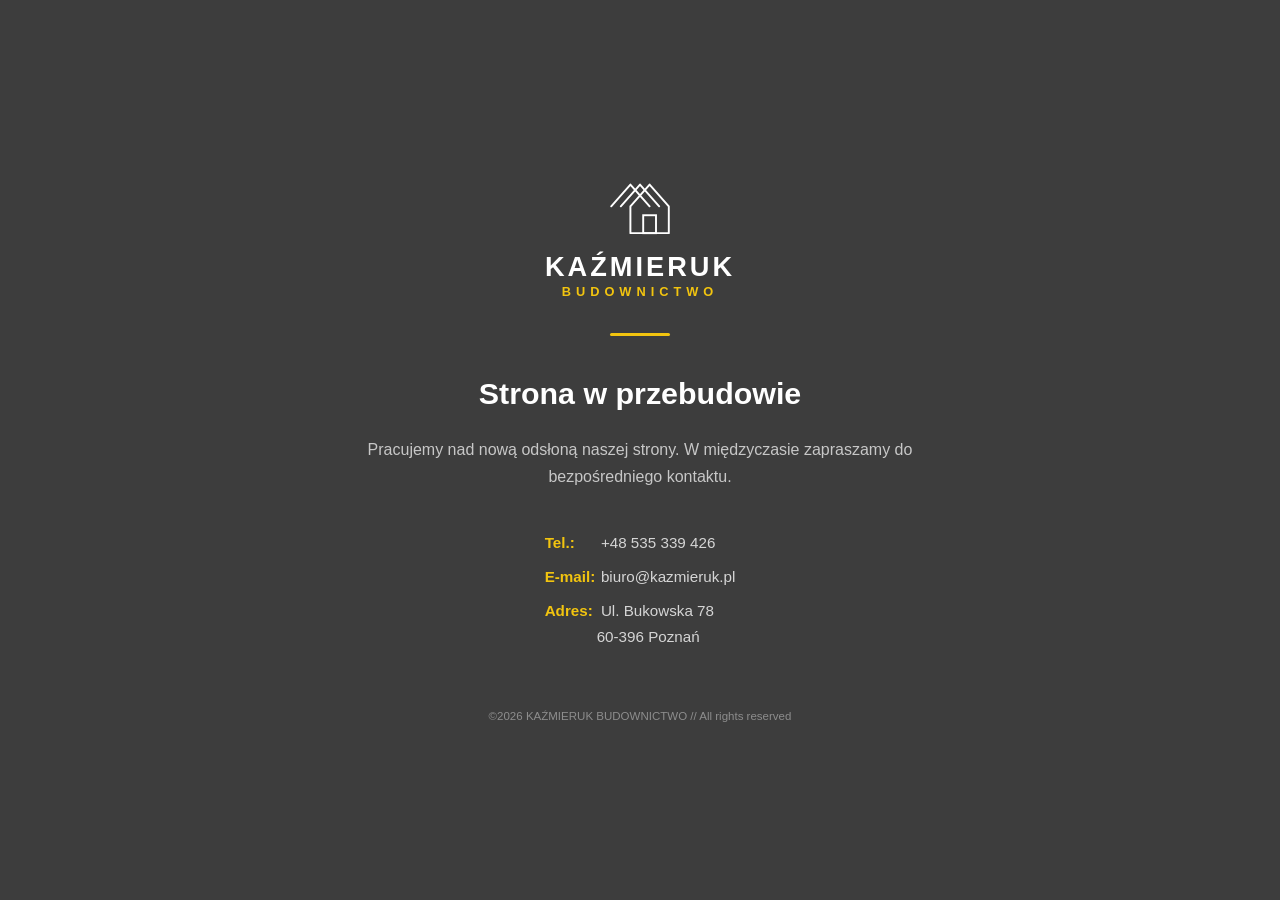
==== index.html @ af7c08ba "Replace full landing page with a simple maintenance page Show logo, a "site under construction" mess" ====
<!DOCTYPE html>
<html lang="pl">
<head>
<meta charset="UTF-8">
<meta name="viewport" content="width=device-width, initial-scale=1.0">
<title>Kaźmieruk Budownictwo — strona w przebudowie</title>
<meta name="description" content="Kaźmieruk Budownictwo — firma budowlana z Poznania. Strona w przebudowie, zapraszamy do kontaktu.">
<link rel="stylesheet" href="style.css">
</head>
<body>

<div class="maintenance">
  <div class="maintenance-inner">
    <div class="logo">
      <svg class="logo-icon" viewBox="0 0 100 100" width="64" height="64" fill="none" xmlns="http://www.w3.org/2000/svg">
        <path d="M5,52 L35,18 L65,52" stroke="#ffffff" stroke-width="3" stroke-linecap="round" stroke-linejoin="round"/>
        <path d="M20,52 L50,18 L80,52" stroke="#ffffff" stroke-width="3" stroke-linecap="round" stroke-linejoin="round"/>
        <path d="M35,52 L65,18 L95,52 V94 H35 V52" stroke="#ffffff" stroke-width="3" stroke-linecap="round" stroke-linejoin="round"/>
        <rect x="55" y="66" width="20" height="28" stroke="#ffffff" stroke-width="3"/>
      </svg>
      <div class="logo-text">
        <span class="logo-title">KAŹMIERUK</span>
        <span class="logo-sub">BUDOWNICTWO</span>
      </div>
    </div>

    <div class="divider"></div>

    <h1>Strona w przebudowie</h1>
    <p class="lead">Pracujemy nad nową odsłoną naszej strony. W międzyczasie zapraszamy do bezpośredniego kontaktu.</p>

    <div class="contact-info">
      <p><span>Tel.:</span> <a href="tel:+48535339426">+48 535 339 426</a></p>
      <p><span>E-mail:</span> <a href="mailto:biuro@kazmieruk.pl">biuro@kazmieruk.pl</a></p>
      <p><span>Adres:</span> Ul. Bukowska 78</p>
      <p class="indent">60-396 Poznań</p>
    </div>
  </div>

  <div class="copyright">
    <p>&copy;2026 KAŹMIERUK BUDOWNICTWO // All rights reserved</p>
  </div>
</div>

</body>
</html>
---- style.css ----
/* ---------- Reset & base ---------- */
* { box-sizing: border-box; margin: 0; padding: 0; }

html, body {
  height: 100%;
}

body {
  font-family: 'Segoe UI', Roboto, Helvetica, Arial, sans-serif;
  color: #444444;
  line-height: 1.7;
  background: #3d3d3d;
}

a { text-decoration: none; color: inherit; }

/* ---------- Maintenance page ---------- */
.maintenance {
  min-height: 100vh;
  display: flex;
  flex-direction: column;
  justify-content: center;
  align-items: center;
  padding: 40px 20px;
}

.maintenance-inner {
  max-width: 560px;
  width: 100%;
  text-align: center;
}

.logo {
  display: flex;
  flex-direction: column;
  align-items: center;
  gap: 12px;
  margin-bottom: 32px;
}

.logo-text {
  display: flex;
  flex-direction: column;
  align-items: center;
  line-height: 1.3;
}

.logo-title {
  color: #ffffff;
  font-weight: 700;
  font-size: 1.7rem;
  letter-spacing: 3px;
}

.logo-sub {
  color: #f2c40f;
  font-size: 0.8rem;
  font-weight: 600;
  letter-spacing: 5px;
}

.divider {
  width: 60px;
  height: 3px;
  background: #f2c40f;
  margin: 0 auto 32px;
  border-radius: 2px;
}

h1 {
  color: #ffffff;
  font-size: 1.9rem;
  font-weight: 700;
  margin-bottom: 16px;
}

.lead {
  color: #c7c7c7;
  font-size: 1rem;
  margin-bottom: 40px;
}

.contact-info {
  display: inline-block;
  text-align: left;
}

.contact-info p {
  color: #d5d5d5;
  font-size: 0.95rem;
  margin-bottom: 8px;
}

.contact-info p.indent {
  margin-left: 52px;
  margin-top: -8px;
}

.contact-info span {
  display: inline-block;
  width: 52px;
  color: #f2c40f;
  font-weight: 700;
}

.contact-info a:hover {
  text-decoration: underline;
}

.copyright {
  margin-top: 50px;
  text-align: center;
}

.copyright p {
  font-size: 0.72rem;
  color: #8d8d8d;
}

@media (max-width: 480px) {
  h1 {
    font-size: 1.5rem;
  }

  .contact-info {
    display: block;
  }
}
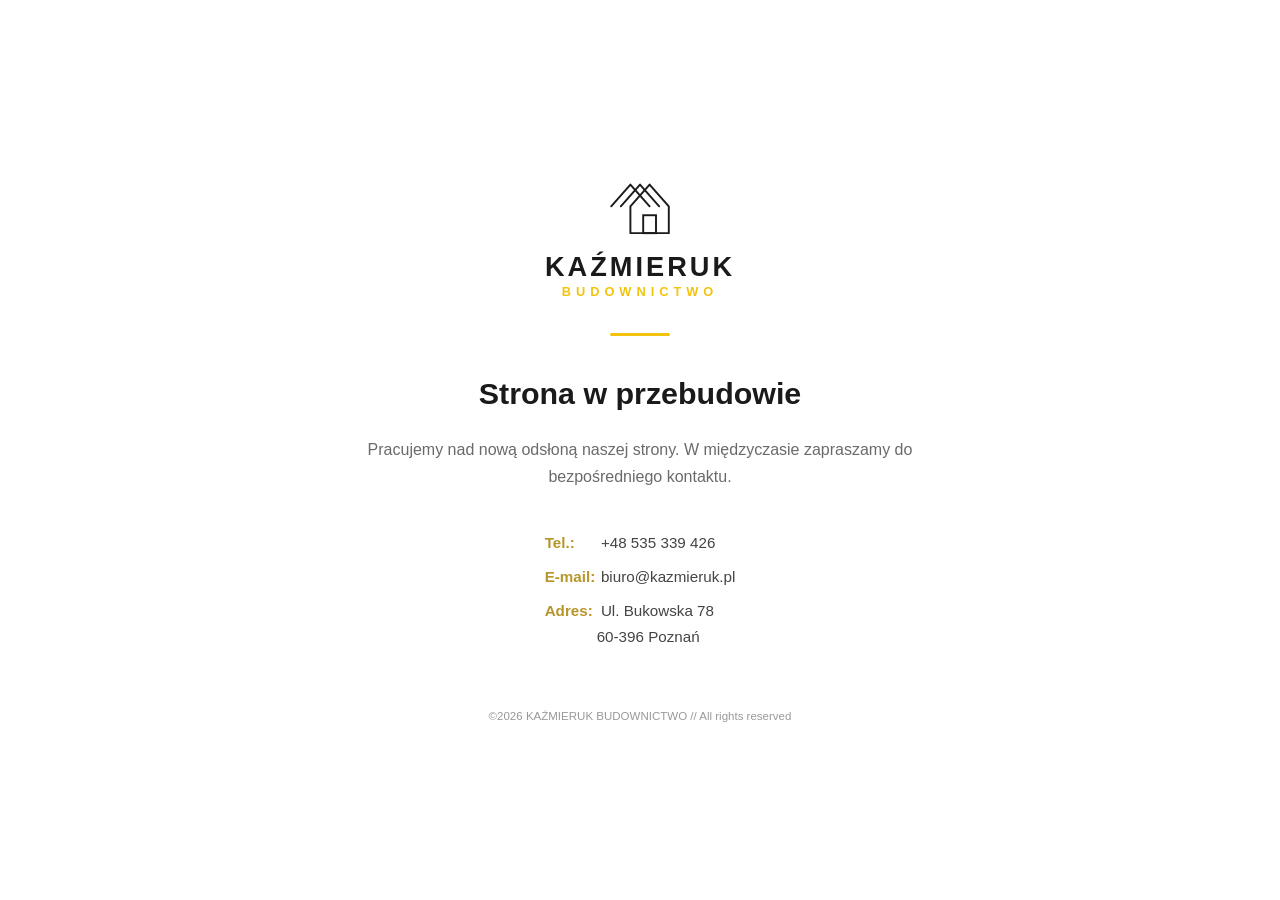
==== commit 7d59f536: "Switch maintenance page to white background matching the real logo Use the black icon/wordmark + gol" ====
--- a/index.html
+++ b/index.html
@@ -13,10 +13,10 @@
   <div class="maintenance-inner">
     <div class="logo">
       <svg class="logo-icon" viewBox="0 0 100 100" width="64" height="64" fill="none" xmlns="http://www.w3.org/2000/svg">
-        <path d="M5,52 L35,18 L65,52" stroke="#ffffff" stroke-width="3" stroke-linecap="round" stroke-linejoin="round"/>
-        <path d="M20,52 L50,18 L80,52" stroke="#ffffff" stroke-width="3" stroke-linecap="round" stroke-linejoin="round"/>
-        <path d="M35,52 L65,18 L95,52 V94 H35 V52" stroke="#ffffff" stroke-width="3" stroke-linecap="round" stroke-linejoin="round"/>
-        <rect x="55" y="66" width="20" height="28" stroke="#ffffff" stroke-width="3"/>
+        <path d="M5,52 L35,18 L65,52" stroke="#1a1a1a" stroke-width="3" stroke-linecap="round" stroke-linejoin="round"/>
+        <path d="M20,52 L50,18 L80,52" stroke="#1a1a1a" stroke-width="3" stroke-linecap="round" stroke-linejoin="round"/>
+        <path d="M35,52 L65,18 L95,52 V94 H35 V52" stroke="#1a1a1a" stroke-width="3" stroke-linecap="round" stroke-linejoin="round"/>
+        <rect x="55" y="66" width="20" height="28" stroke="#1a1a1a" stroke-width="3"/>
       </svg>
       <div class="logo-text">
         <span class="logo-title">KAŹMIERUK</span>
--- a/style.css
+++ b/style.css
@@ -9,7 +9,7 @@
   font-family: 'Segoe UI', Roboto, Helvetica, Arial, sans-serif;
   color: #444444;
   line-height: 1.7;
-  background: #3d3d3d;
+  background: #ffffff;
 }
 
 a { text-decoration: none; color: inherit; }
@@ -46,7 +46,7 @@
 }
 
 .logo-title {
-  color: #ffffff;
+  color: #1a1a1a;
   font-weight: 700;
   font-size: 1.7rem;
   letter-spacing: 3px;
@@ -68,14 +68,14 @@
 }
 
 h1 {
-  color: #ffffff;
+  color: #1a1a1a;
   font-size: 1.9rem;
   font-weight: 700;
   margin-bottom: 16px;
 }
 
 .lead {
-  color: #c7c7c7;
+  color: #6a6a6a;
   font-size: 1rem;
   margin-bottom: 40px;
 }
@@ -86,7 +86,7 @@
 }
 
 .contact-info p {
-  color: #d5d5d5;
+  color: #444444;
   font-size: 0.95rem;
   margin-bottom: 8px;
 }
@@ -99,7 +99,7 @@
 .contact-info span {
   display: inline-block;
   width: 52px;
-  color: #f2c40f;
+  color: #b8952b;
   font-weight: 700;
 }
 
@@ -114,7 +114,7 @@
 
 .copyright p {
   font-size: 0.72rem;
-  color: #8d8d8d;
+  color: #999999;
 }
 
 @media (max-width: 480px) {
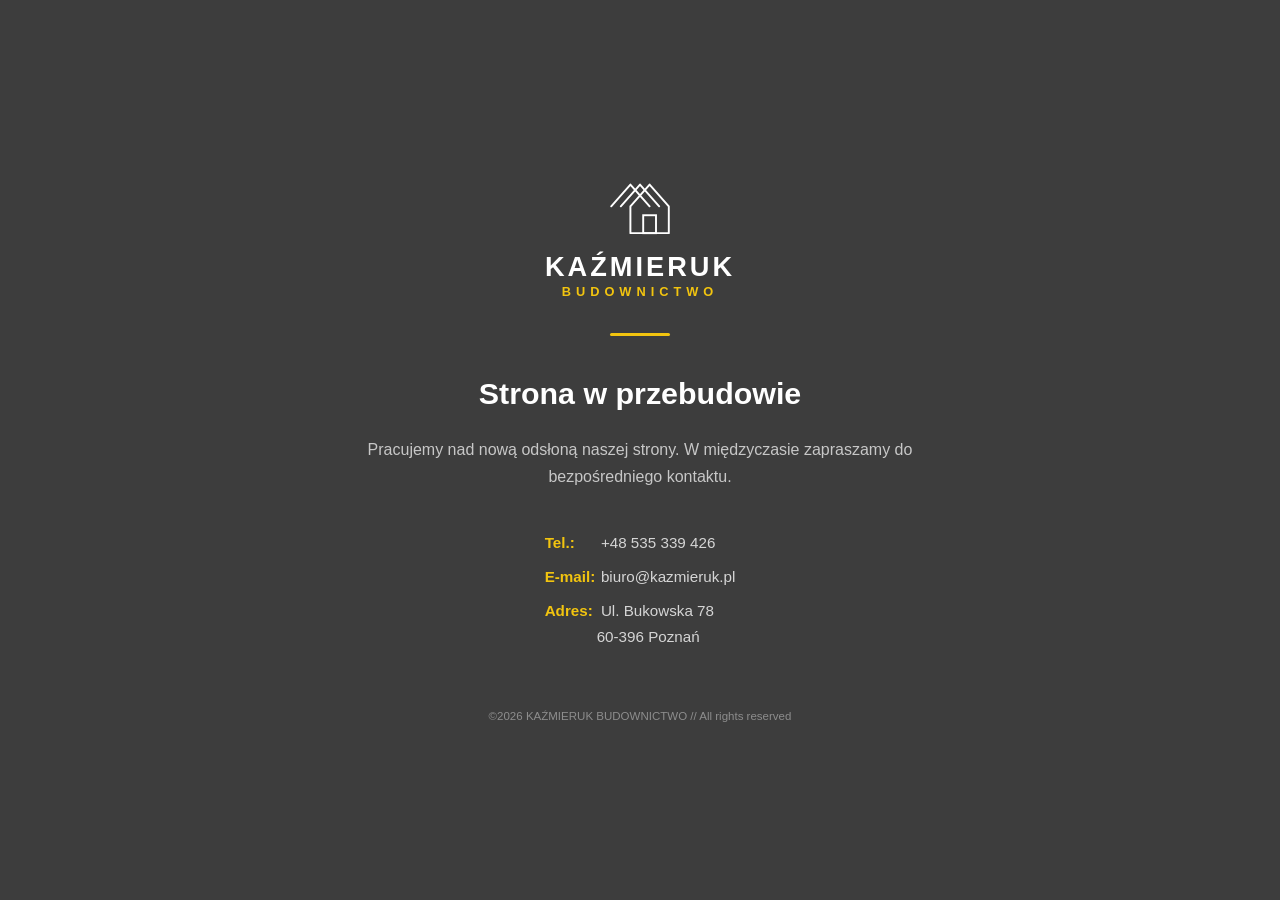
==== commit bfe5eba1: "Revert maintenance page to dark background Roll back the white-background/logo-color change per feed" ====
--- a/index.html
+++ b/index.html
@@ -13,10 +13,10 @@
   <div class="maintenance-inner">
     <div class="logo">
       <svg class="logo-icon" viewBox="0 0 100 100" width="64" height="64" fill="none" xmlns="http://www.w3.org/2000/svg">
-        <path d="M5,52 L35,18 L65,52" stroke="#1a1a1a" stroke-width="3" stroke-linecap="round" stroke-linejoin="round"/>
-        <path d="M20,52 L50,18 L80,52" stroke="#1a1a1a" stroke-width="3" stroke-linecap="round" stroke-linejoin="round"/>
-        <path d="M35,52 L65,18 L95,52 V94 H35 V52" stroke="#1a1a1a" stroke-width="3" stroke-linecap="round" stroke-linejoin="round"/>
-        <rect x="55" y="66" width="20" height="28" stroke="#1a1a1a" stroke-width="3"/>
+        <path d="M5,52 L35,18 L65,52" stroke="#ffffff" stroke-width="3" stroke-linecap="round" stroke-linejoin="round"/>
+        <path d="M20,52 L50,18 L80,52" stroke="#ffffff" stroke-width="3" stroke-linecap="round" stroke-linejoin="round"/>
+        <path d="M35,52 L65,18 L95,52 V94 H35 V52" stroke="#ffffff" stroke-width="3" stroke-linecap="round" stroke-linejoin="round"/>
+        <rect x="55" y="66" width="20" height="28" stroke="#ffffff" stroke-width="3"/>
       </svg>
       <div class="logo-text">
         <span class="logo-title">KAŹMIERUK</span>
--- a/style.css
+++ b/style.css
@@ -9,7 +9,7 @@
   font-family: 'Segoe UI', Roboto, Helvetica, Arial, sans-serif;
   color: #444444;
   line-height: 1.7;
-  background: #ffffff;
+  background: #3d3d3d;
 }
 
 a { text-decoration: none; color: inherit; }
@@ -46,7 +46,7 @@
 }
 
 .logo-title {
-  color: #1a1a1a;
+  color: #ffffff;
   font-weight: 700;
   font-size: 1.7rem;
   letter-spacing: 3px;
@@ -68,14 +68,14 @@
 }
 
 h1 {
-  color: #1a1a1a;
+  color: #ffffff;
   font-size: 1.9rem;
   font-weight: 700;
   margin-bottom: 16px;
 }
 
 .lead {
-  color: #6a6a6a;
+  color: #c7c7c7;
   font-size: 1rem;
   margin-bottom: 40px;
 }
@@ -86,7 +86,7 @@
 }
 
 .contact-info p {
-  color: #444444;
+  color: #d5d5d5;
   font-size: 0.95rem;
   margin-bottom: 8px;
 }
@@ -99,7 +99,7 @@
 .contact-info span {
   display: inline-block;
   width: 52px;
-  color: #b8952b;
+  color: #f2c40f;
   font-weight: 700;
 }
 
@@ -114,7 +114,7 @@
 
 .copyright p {
   font-size: 0.72rem;
-  color: #999999;
+  color: #8d8d8d;
 }
 
 @media (max-width: 480px) {
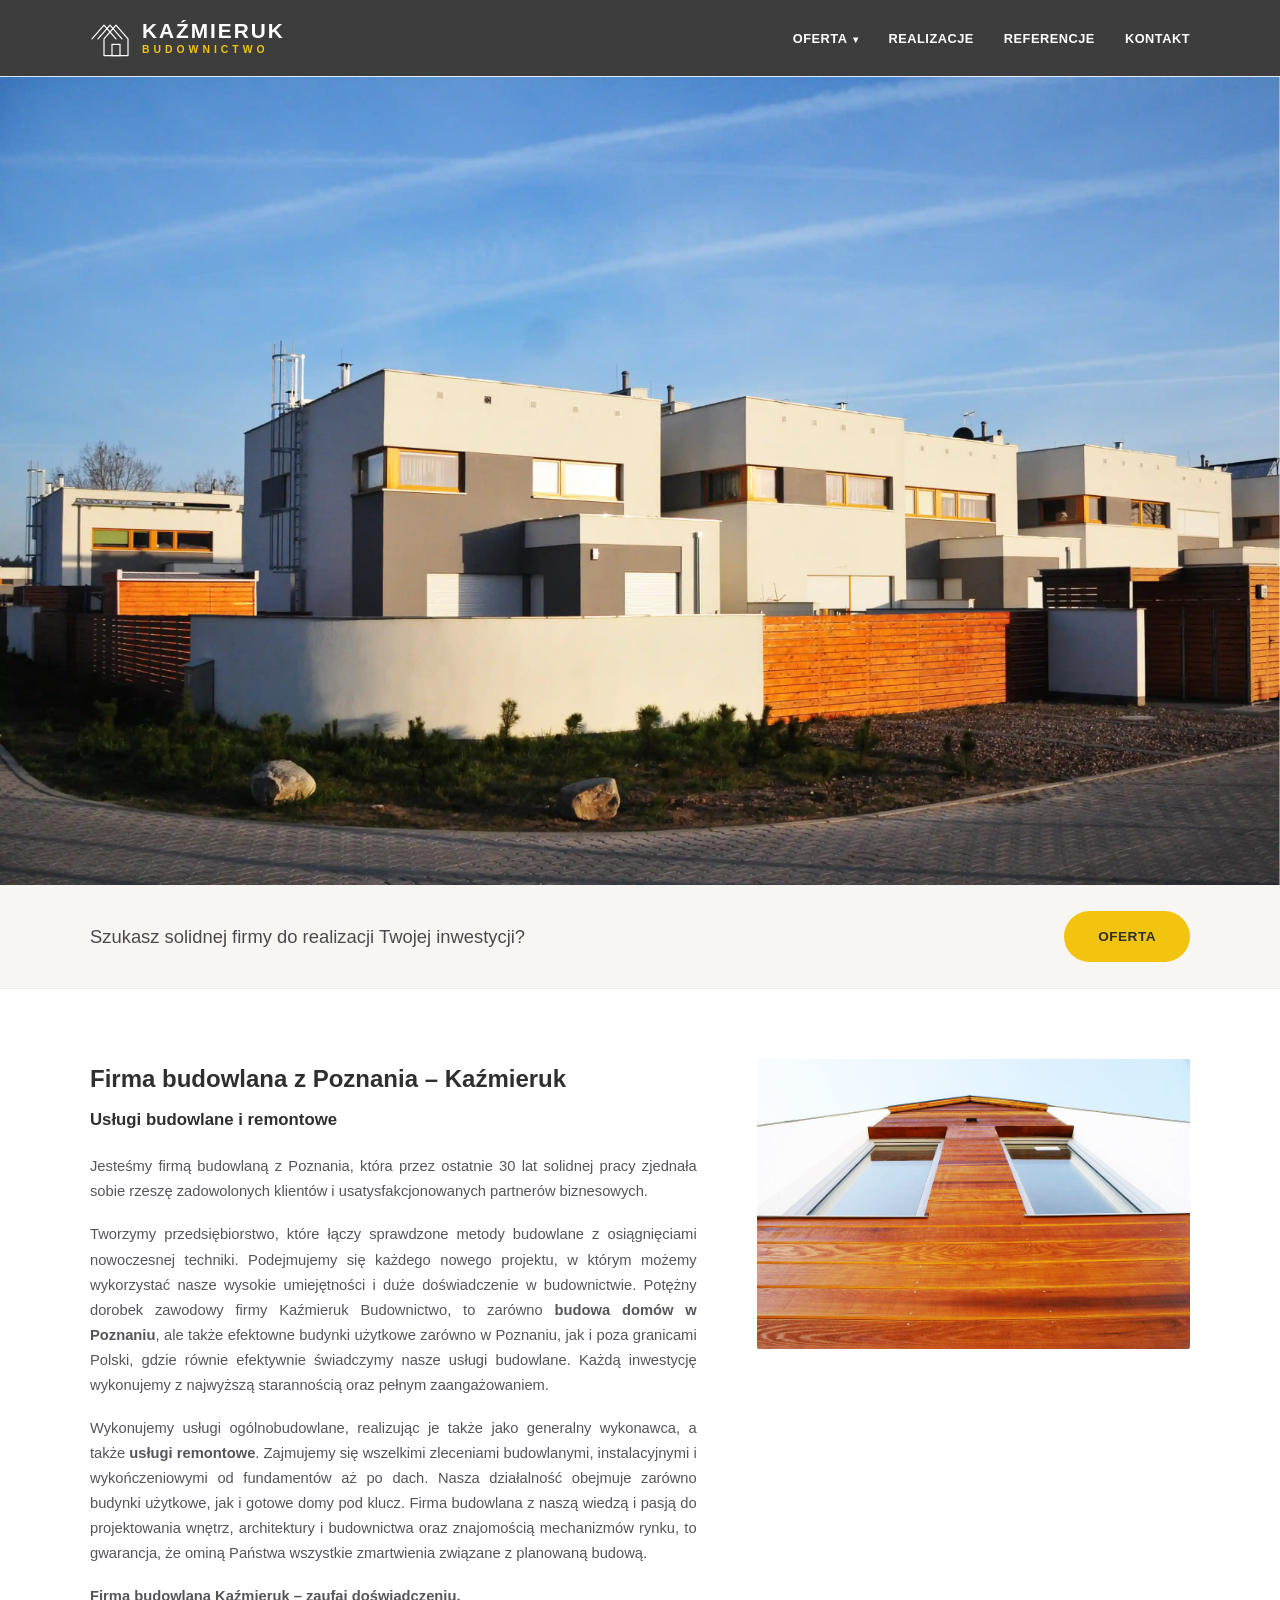
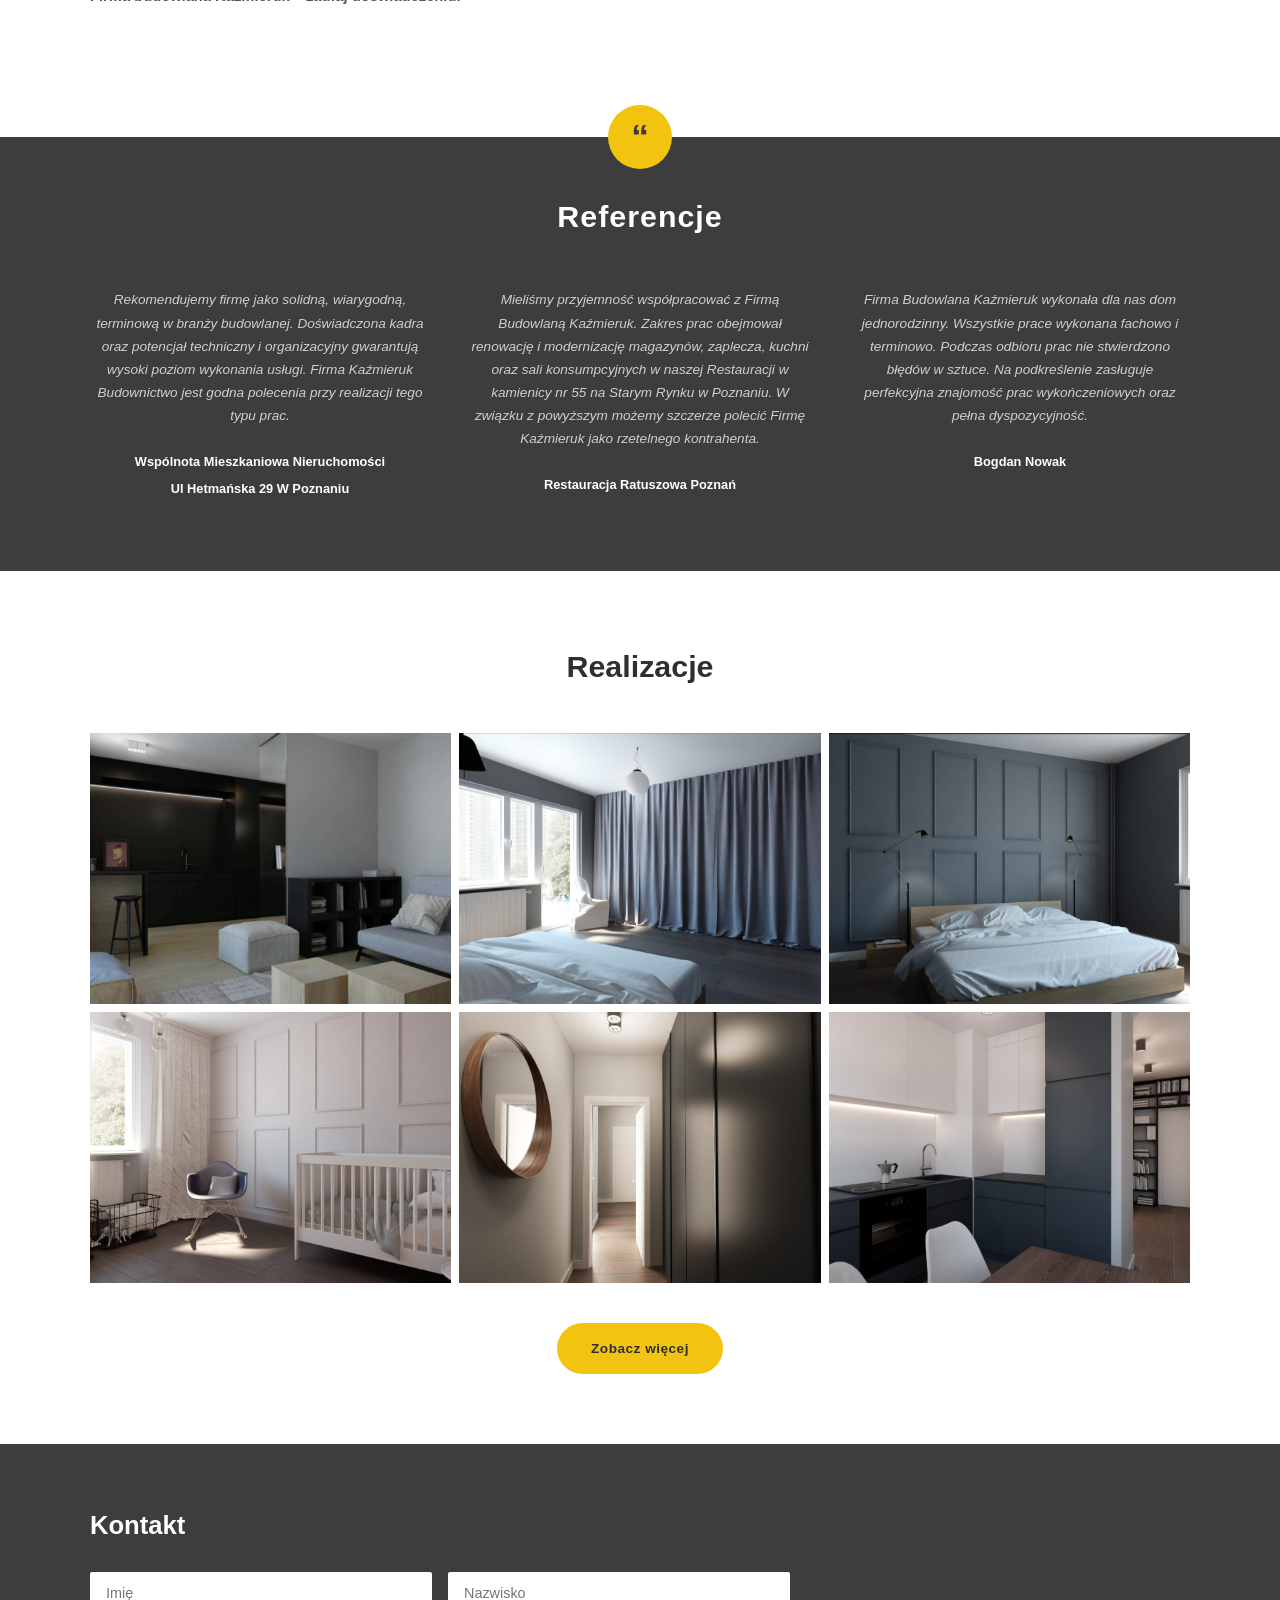
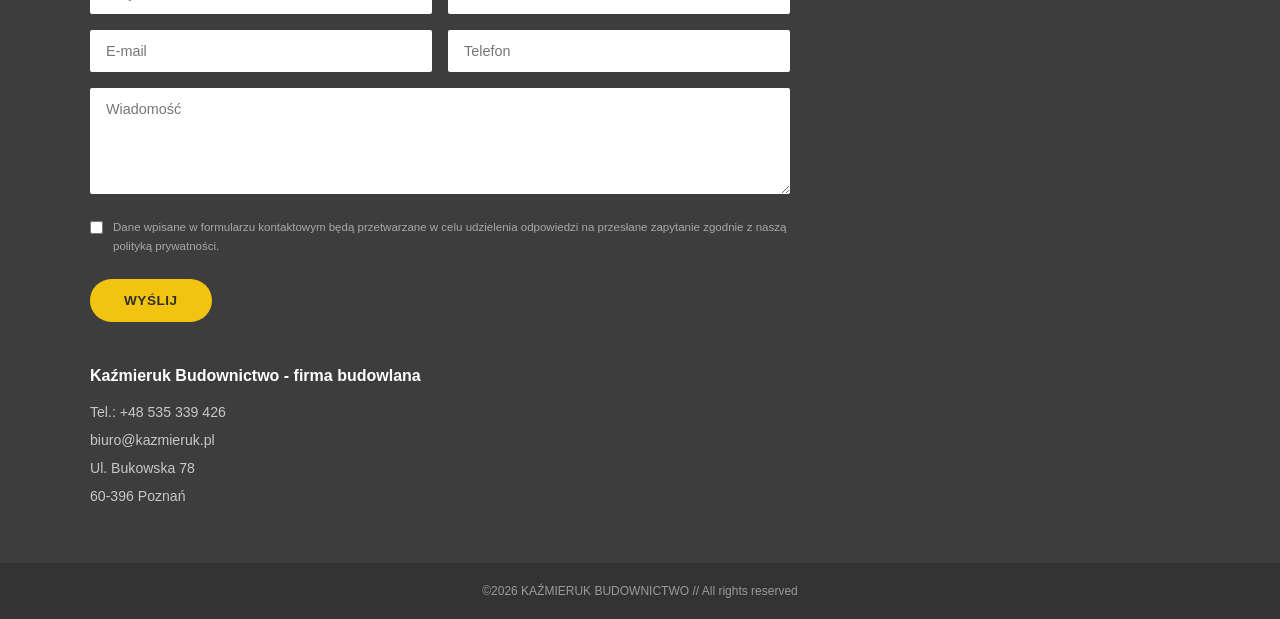
==== commit e0cee44f: "Build full homepage with real photos, logo, and site navigation Replace SVG placeholders with the cl" ====
--- a/index.html
+++ b/index.html
@@ -3,16 +3,16 @@
 <head>
 <meta charset="UTF-8">
 <meta name="viewport" content="width=device-width, initial-scale=1.0">
-<title>Kaźmieruk Budownictwo — strona w przebudowie</title>
-<meta name="description" content="Kaźmieruk Budownictwo — firma budowlana z Poznania. Strona w przebudowie, zapraszamy do kontaktu.">
+<title>Kaźmieruk Budownictwo — Firma budowlana z Poznania</title>
+<meta name="description" content="Firma budowlana Kaźmieruk z Poznania – nadzór budowlany, budowa domów pod klucz, prace wykończeniowe, architektura, dekoracja wnętrz, domy na sprzedaż.">
 <link rel="stylesheet" href="style.css">
 </head>
 <body>
 
-<div class="maintenance">
-  <div class="maintenance-inner">
+<header class="site-header">
+  <div class="container header-inner">
     <div class="logo">
-      <svg class="logo-icon" viewBox="0 0 100 100" width="64" height="64" fill="none" xmlns="http://www.w3.org/2000/svg">
+      <svg class="logo-icon" viewBox="0 0 100 100" width="40" height="40" fill="none" xmlns="http://www.w3.org/2000/svg">
         <path d="M5,52 L35,18 L65,52" stroke="#ffffff" stroke-width="3" stroke-linecap="round" stroke-linejoin="round"/>
         <path d="M20,52 L50,18 L80,52" stroke="#ffffff" stroke-width="3" stroke-linecap="round" stroke-linejoin="round"/>
         <path d="M35,52 L65,18 L95,52 V94 H35 V52" stroke="#ffffff" stroke-width="3" stroke-linecap="round" stroke-linejoin="round"/>
@@ -24,23 +24,144 @@
       </div>
     </div>
 
-    <div class="divider"></div>
+    <button class="nav-toggle" id="navToggle" aria-label="Otwórz menu" aria-expanded="false">
+      <span></span><span></span><span></span>
+    </button>
 
-    <h1>Strona w przebudowie</h1>
-    <p class="lead">Pracujemy nad nową odsłoną naszej strony. W międzyczasie zapraszamy do bezpośredniego kontaktu.</p>
+    <nav class="main-nav" id="mainNav">
+      <ul>
+        <li class="has-submenu">
+          <a href="#oferta">Oferta <span class="caret">&#9662;</span></a>
+          <ul class="submenu">
+            <li><a href="#oferta">Nadzór budowlany</a></li>
+            <li><a href="#oferta">Budowa domów pod klucz</a></li>
+            <li><a href="#oferta">Prace wykończeniowe</a></li>
+            <li><a href="#oferta">Architektura</a></li>
+            <li><a href="#oferta">Dekoracja wnętrz</a></li>
+            <li><a href="#oferta">Domy na sprzedaż</a></li>
+          </ul>
+        </li>
+        <li><a href="#realizacje">Realizacje</a></li>
+        <li><a href="#referencje">Referencje</a></li>
+        <li><a href="#kontakt">Kontakt</a></li>
+      </ul>
+    </nav>
+  </div>
+</header>
+
+<section class="hero">
+  <img src="images/hero.webp" alt="Realizacja budowlana firmy Kaźmieruk — nowoczesny dom jednorodzinny">
+</section>
+
+<div class="cta-bar">
+  <div class="container cta-inner">
+    <p>Szukasz solidnej firmy do realizacji Twojej inwestycji?</p>
+    <a href="#kontakt" class="btn btn-yellow">OFERTA</a>
+  </div>
+</div>
+
+<section class="about container" id="oferta">
+  <div class="about-text">
+    <h1>Firma budowlana z Poznania &ndash; Kaźmieruk</h1>
+    <h2>Usługi budowlane i remontowe</h2>
+    <p>Jesteśmy firmą budowlaną z Poznania, która przez ostatnie 30 lat solidnej pracy zjednała sobie rzeszę zadowolonych klientów i usatysfakcjonowanych partnerów biznesowych.</p>
+    <p>Tworzymy przedsiębiorstwo, które łączy sprawdzone metody budowlane z osiągnięciami nowoczesnej techniki. Podejmujemy się każdego nowego projektu, w którym możemy wykorzystać nasze wysokie umiejętności i duże doświadczenie w budownictwie. Potężny dorobek zawodowy firmy Kaźmieruk Budownictwo, to zarówno <strong>budowa domów w Poznaniu</strong>, ale także efektowne budynki użytkowe zarówno w Poznaniu, jak i poza granicami Polski, gdzie równie efektywnie świadczymy nasze usługi budowlane. Każdą inwestycję wykonujemy z najwyższą starannością oraz pełnym zaangażowaniem.</p>
+    <p>Wykonujemy usługi ogólnobudowlane, realizując je także jako generalny wykonawca, a także <strong>usługi remontowe</strong>. Zajmujemy się wszelkimi zleceniami budowlanymi, instalacyjnymi i wykończeniowymi od fundamentów aż po dach. Nasza działalność obejmuje zarówno budynki użytkowe, jak i gotowe domy pod klucz. Firma budowlana z naszą wiedzą i pasją do projektowania wnętrz, architektury i budownictwa oraz znajomością mechanizmów rynku, to gwarancja, że ominą Państwa wszystkie zmartwienia związane z planowaną budową.</p>
+    <p class="bold">Firma budowlana Kaźmieruk &ndash; zaufaj doświadczeniu.</p>
+  </div>
+  <div class="about-image">
+    <img src="images/about.jpg" alt="Wykończenie dachu drewnem — realizacja Kaźmieruk">
+  </div>
+</section>
+
+<section class="testimonials" id="referencje">
+  <div class="quote-icon">&ldquo;</div>
+  <h2>Referencje</h2>
+  <div class="testimonial-grid container">
+    <div class="testimonial">
+      <p>Rekomendujemy firmę jako solidną, wiarygodną, terminową w branży budowlanej. Doświadczona kadra oraz potencjał techniczny i organizacyjny gwarantują wysoki poziom wykonania usługi. Firma Kaźmieruk Budownictwo jest godna polecenia przy realizacji tego typu prac.</p>
+      <span>Wspólnota Mieszkaniowa Nieruchomości<br>Ul Hetmańska 29 W Poznaniu</span>
+    </div>
+    <div class="testimonial">
+      <p>Mieliśmy przyjemność współpracować z Firmą Budowlaną Kaźmieruk. Zakres prac obejmował renowację i modernizację magazynów, zaplecza, kuchni oraz sali konsumpcyjnych w naszej Restauracji w kamienicy nr 55 na Starym Rynku w Poznaniu. W związku z powyższym możemy szczerze polecić Firmę Kaźmieruk jako rzetelnego kontrahenta.</p>
+      <span>Restauracja Ratuszowa Poznań</span>
+    </div>
+    <div class="testimonial">
+      <p>Firma Budowlana Kaźmieruk wykonała dla nas dom jednorodzinny. Wszystkie prace wykonana fachowo i terminowo. Podczas odbioru prac nie stwierdzono błędów w sztuce. Na podkreślenie zasługuje perfekcyjna znajomość prac wykończeniowych oraz pełna dyspozycyjność.</p>
+      <span>Bogdan Nowak</span>
+    </div>
+  </div>
+</section>
+
+<section class="gallery container" id="realizacje">
+  <h2>Realizacje</h2>
+  <div class="gallery-grid">
+    <div class="gallery-item"><img src="images/realizacja-1.jpg" alt="Realizacja Kaźmieruk — salon z kuchnią"></div>
+    <div class="gallery-item"><img src="images/realizacja-2.jpg" alt="Realizacja Kaźmieruk — sypialnia z zasłonami"></div>
+    <div class="gallery-item"><img src="images/realizacja-3.jpg" alt="Realizacja Kaźmieruk — sypialnia z boazerią"></div>
+    <div class="gallery-item"><img src="images/realizacja-4.jpg" alt="Realizacja Kaźmieruk — pokój dziecięcy"></div>
+    <div class="gallery-item"><img src="images/realizacja-5.jpg" alt="Realizacja Kaźmieruk — korytarz z lustrem"></div>
+    <div class="gallery-item"><img src="images/realizacja-6.jpg" alt="Realizacja Kaźmieruk — kuchnia"></div>
+  </div>
+  <div class="gallery-more">
+    <a href="#realizacje" class="btn btn-yellow">Zobacz więcej</a>
+  </div>
+</section>
+
+<footer class="site-footer" id="kontakt">
+  <div class="container footer-inner">
+    <div class="contact-form-wrap">
+      <h2>Kontakt</h2>
+      <form action="#" method="post">
+        <div class="form-row">
+          <input type="text" name="imie" placeholder="Imię">
+          <input type="text" name="nazwisko" placeholder="Nazwisko">
+        </div>
+        <div class="form-row">
+          <input type="email" name="email" placeholder="E-mail">
+          <input type="tel" name="telefon" placeholder="Telefon">
+        </div>
+        <textarea name="wiadomosc" placeholder="Wiadomość" rows="5"></textarea>
+        <label class="consent">
+          <input type="checkbox" name="zgoda">
+          <span>Dane wpisane w formularzu kontaktowym będą przetwarzane w celu udzielenia odpowiedzi na przesłane zapytanie zgodnie z naszą polityką prywatności.</span>
+        </label>
+        <button type="submit" class="btn btn-yellow">WYŚLIJ</button>
+      </form>
+    </div>
 
     <div class="contact-info">
-      <p><span>Tel.:</span> <a href="tel:+48535339426">+48 535 339 426</a></p>
-      <p><span>E-mail:</span> <a href="mailto:biuro@kazmieruk.pl">biuro@kazmieruk.pl</a></p>
-      <p><span>Adres:</span> Ul. Bukowska 78</p>
-      <p class="indent">60-396 Poznań</p>
+      <h3>Kaźmieruk Budownictwo - firma budowlana</h3>
+      <p>Tel.: +48 535 339 426</p>
+      <p>biuro@kazmieruk.pl</p>
+      <p>Ul. Bukowska 78</p>
+      <p>60-396 Poznań</p>
     </div>
   </div>
 
   <div class="copyright">
     <p>&copy;2026 KAŹMIERUK BUDOWNICTWO // All rights reserved</p>
   </div>
-</div>
+</footer>
+
+<script>
+  const navToggle = document.getElementById('navToggle');
+  const mainNav = document.getElementById('mainNav');
+
+  navToggle.addEventListener('click', () => {
+    const isOpen = mainNav.classList.toggle('open');
+    navToggle.setAttribute('aria-expanded', isOpen);
+  });
+
+  document.querySelectorAll('.has-submenu > a').forEach(link => {
+    link.addEventListener('click', (e) => {
+      if (window.innerWidth <= 900) {
+        e.preventDefault();
+        link.parentElement.classList.toggle('submenu-open');
+      }
+    });
+  });
+</script>
 
 </body>
 </html>
--- a/style.css
+++ b/style.css
@@ -1,128 +1,490 @@
 /* ---------- Reset & base ---------- */
 * { box-sizing: border-box; margin: 0; padding: 0; }
 
-html, body {
-  height: 100%;
-}
+html { scroll-behavior: smooth; }
 
 body {
   font-family: 'Segoe UI', Roboto, Helvetica, Arial, sans-serif;
   color: #444444;
   line-height: 1.7;
+  background: #ffffff;
+}
+
+img { max-width: 100%; display: block; }
+
+h1, h2, h3 { color: #2f2f2f; }
+
+a { text-decoration: none; }
+
+.container {
+  max-width: 1140px;
+  margin: 0 auto;
+  padding: 0 20px;
+}
+
+.bold { font-weight: 700; color: #2f2f2f; }
+
+/* ---------- Buttons ---------- */
+.btn {
+  display: inline-block;
+  background: #f2c40f;
+  color: #2f2f2f;
+  font-weight: 700;
+  font-size: 0.85rem;
+  letter-spacing: 0.5px;
+  padding: 14px 34px;
+  border: none;
+  border-radius: 30px;
+  cursor: pointer;
+  transition: background 0.2s ease, transform 0.2s ease;
+}
+
+.btn:hover {
+  background: #e0b40b;
+  transform: translateY(-1px);
+}
+
+/* ---------- Header ---------- */
+.site-header {
   background: #3d3d3d;
-}
-
-a { text-decoration: none; color: inherit; }
-
-/* ---------- Maintenance page ---------- */
-.maintenance {
-  min-height: 100vh;
-  display: flex;
+  padding: 18px 0;
+  position: relative;
+  z-index: 100;
+}
+
+.header-inner {
+  display: flex;
+  align-items: center;
+  justify-content: space-between;
+}
+
+.logo {
+  display: flex;
+  align-items: center;
+  gap: 12px;
+}
+
+.logo-text {
+  display: flex;
+  flex-direction: column;
+  line-height: 1.2;
+}
+
+.logo-title {
+  color: #ffffff;
+  font-weight: 700;
+  font-size: 1.3rem;
+  letter-spacing: 2px;
+}
+
+.logo-sub {
+  color: #f2c40f;
+  font-size: 0.65rem;
+  font-weight: 600;
+  letter-spacing: 4px;
+}
+
+/* ---------- Nav ---------- */
+.main-nav ul {
+  display: flex;
+  align-items: center;
+  gap: 30px;
+  list-style: none;
+}
+
+.main-nav > ul > li > a {
+  color: #ffffff;
+  font-size: 0.8rem;
+  font-weight: 600;
+  letter-spacing: 0.5px;
+  text-transform: uppercase;
+  padding: 8px 0;
+  transition: color 0.2s ease;
+}
+
+.main-nav > ul > li > a:hover {
+  color: #f2c40f;
+}
+
+.caret {
+  font-size: 0.6rem;
+  margin-left: 2px;
+}
+
+.has-submenu {
+  position: relative;
+}
+
+.main-nav .submenu {
+  position: absolute;
+  top: 100%;
+  left: 0;
+  min-width: 220px;
+  background: #2f2f2f;
+  flex-direction: column;
+  gap: 0;
+  padding: 8px 0;
+  box-shadow: 0 12px 24px rgba(0, 0, 0, 0.35);
+  display: none;
+}
+
+.has-submenu:hover .submenu,
+.has-submenu:focus-within .submenu {
+  display: flex;
+}
+
+.submenu li a {
+  display: block;
+  color: #d5d5d5;
+  font-size: 0.78rem;
+  font-weight: 400;
+  text-transform: none;
+  letter-spacing: 0;
+  padding: 10px 20px;
+  white-space: nowrap;
+}
+
+.submenu li a:hover {
+  background: #3d3d3d;
+  color: #f2c40f;
+}
+
+.nav-toggle {
+  display: none;
   flex-direction: column;
   justify-content: center;
+  gap: 5px;
+  width: 34px;
+  height: 34px;
+  background: none;
+  border: none;
+  cursor: pointer;
+}
+
+.nav-toggle span {
+  display: block;
+  width: 100%;
+  height: 2px;
+  background: #ffffff;
+}
+
+/* ---------- Hero ---------- */
+.hero {
+  width: 100%;
+  overflow: hidden;
+  line-height: 0;
+}
+
+.hero img {
+  width: 100%;
+  height: auto;
+}
+
+/* ---------- CTA bar ---------- */
+.cta-bar {
+  background: #f7f6f3;
+  border-bottom: 1px solid #ececec;
+}
+
+.cta-inner {
+  display: flex;
   align-items: center;
-  padding: 40px 20px;
-}
-
-.maintenance-inner {
-  max-width: 560px;
+  justify-content: space-between;
+  padding: 26px 20px;
+  flex-wrap: wrap;
+  gap: 16px;
+}
+
+.cta-inner p {
+  font-size: 1.15rem;
+  color: #4a4a4a;
+  font-weight: 400;
+}
+
+/* ---------- About ---------- */
+.about {
+  display: grid;
+  grid-template-columns: 1.4fr 1fr;
+  gap: 60px;
+  align-items: start;
+  padding: 70px 20px;
+}
+
+.about-text h1 {
+  font-size: 1.5rem;
+  margin-bottom: 6px;
+}
+
+.about-text h2 {
+  font-size: 1.05rem;
+  font-weight: 700;
+  margin-bottom: 20px;
+}
+
+.about-text p {
+  font-size: 0.92rem;
+  text-align: justify;
+  margin-bottom: 18px;
+  color: #55545a;
+}
+
+.about-image img {
+  border-radius: 2px;
+}
+
+/* ---------- Testimonials ---------- */
+.testimonials {
+  background: #3d3d3d;
+  padding: 0 0 70px;
+  text-align: center;
+  position: relative;
+  margin-top: 40px;
+}
+
+.quote-icon {
+  width: 64px;
+  height: 64px;
+  background: #f2c40f;
+  color: #3d3d3d;
+  border-radius: 50%;
+  font-size: 2.2rem;
+  font-weight: 700;
+  display: flex;
+  align-items: center;
+  justify-content: center;
+  margin: 0 auto;
+  position: relative;
+  top: -32px;
+}
+
+.testimonials h2 {
+  color: #ffffff;
+  font-size: 1.9rem;
+  letter-spacing: 1px;
+  margin-top: -10px;
+  margin-bottom: 46px;
+}
+
+.testimonial-grid {
+  display: grid;
+  grid-template-columns: repeat(3, 1fr);
+  gap: 40px;
+}
+
+.testimonial p {
+  color: #cfcfcf;
+  font-style: italic;
+  font-size: 0.85rem;
+  text-align: center;
+  margin-bottom: 20px;
+}
+
+.testimonial span {
+  color: #ffffff;
+  font-weight: 700;
+  font-size: 0.8rem;
+}
+
+/* ---------- Gallery ---------- */
+.gallery {
+  padding: 70px 20px;
+  text-align: center;
+}
+
+.gallery h2 {
+  font-size: 1.9rem;
+  margin-bottom: 40px;
+}
+
+.gallery-grid {
+  display: grid;
+  grid-template-columns: repeat(3, 1fr);
+  gap: 8px;
+  margin-bottom: 40px;
+}
+
+.gallery-item {
+  overflow: hidden;
+  aspect-ratio: 4 / 3;
+}
+
+.gallery-item img {
   width: 100%;
+  height: 100%;
+  object-fit: cover;
+  transition: transform 0.3s ease;
+}
+
+.gallery-item:hover img {
+  transform: scale(1.06);
+}
+
+/* ---------- Footer / Contact ---------- */
+.site-footer {
+  background: #3d3d3d;
+  color: #d5d5d5;
+  padding-top: 60px;
+}
+
+.footer-inner {
+  padding-bottom: 50px;
+}
+
+.contact-form-wrap h2 {
+  color: #ffffff;
+  font-size: 1.6rem;
+  margin-bottom: 24px;
+}
+
+form {
+  max-width: 700px;
+}
+
+.form-row {
+  display: grid;
+  grid-template-columns: 1fr 1fr;
+  gap: 16px;
+  margin-bottom: 16px;
+}
+
+input[type="text"],
+input[type="email"],
+input[type="tel"],
+textarea {
+  width: 100%;
+  border: none;
+  border-radius: 2px;
+  padding: 13px 16px;
+  font-family: inherit;
+  font-size: 0.9rem;
+  color: #333;
+  background: #ffffff;
+}
+
+textarea {
+  resize: vertical;
+  margin-bottom: 16px;
+}
+
+.consent {
+  display: flex;
+  align-items: flex-start;
+  gap: 10px;
+  font-size: 0.72rem;
+  color: #a8a8a8;
+  margin-bottom: 22px;
+  cursor: pointer;
+}
+
+.consent input {
+  margin-top: 3px;
+}
+
+.contact-info {
+  margin-top: 40px;
+}
+
+.contact-info h3 {
+  color: #ffffff;
+  font-size: 1rem;
+  margin-bottom: 12px;
+}
+
+.contact-info p {
+  font-size: 0.88rem;
+  color: #c7c7c7;
+  margin-bottom: 4px;
+}
+
+.copyright {
+  background: #333333;
   text-align: center;
-}
-
-.logo {
-  display: flex;
-  flex-direction: column;
-  align-items: center;
-  gap: 12px;
-  margin-bottom: 32px;
-}
-
-.logo-text {
-  display: flex;
-  flex-direction: column;
-  align-items: center;
-  line-height: 1.3;
-}
-
-.logo-title {
-  color: #ffffff;
-  font-weight: 700;
-  font-size: 1.7rem;
-  letter-spacing: 3px;
-}
-
-.logo-sub {
-  color: #f2c40f;
-  font-size: 0.8rem;
-  font-weight: 600;
-  letter-spacing: 5px;
-}
-
-.divider {
-  width: 60px;
-  height: 3px;
-  background: #f2c40f;
-  margin: 0 auto 32px;
-  border-radius: 2px;
-}
-
-h1 {
-  color: #ffffff;
-  font-size: 1.9rem;
-  font-weight: 700;
-  margin-bottom: 16px;
-}
-
-.lead {
-  color: #c7c7c7;
-  font-size: 1rem;
-  margin-bottom: 40px;
-}
-
-.contact-info {
-  display: inline-block;
-  text-align: left;
-}
-
-.contact-info p {
-  color: #d5d5d5;
-  font-size: 0.95rem;
-  margin-bottom: 8px;
-}
-
-.contact-info p.indent {
-  margin-left: 52px;
-  margin-top: -8px;
-}
-
-.contact-info span {
-  display: inline-block;
-  width: 52px;
-  color: #f2c40f;
-  font-weight: 700;
-}
-
-.contact-info a:hover {
-  text-decoration: underline;
-}
-
-.copyright {
-  margin-top: 50px;
-  text-align: center;
+  padding: 18px 20px;
 }
 
 .copyright p {
-  font-size: 0.72rem;
-  color: #8d8d8d;
-}
-
-@media (max-width: 480px) {
-  h1 {
-    font-size: 1.5rem;
-  }
-
-  .contact-info {
+  font-size: 0.75rem;
+  color: #9a9a9a;
+}
+
+/* ---------- Responsive ---------- */
+@media (max-width: 900px) {
+  .nav-toggle {
+    display: flex;
+  }
+
+  .main-nav {
+    position: absolute;
+    top: 100%;
+    left: 0;
+    right: 0;
+    background: #3d3d3d;
+    display: none;
+  }
+
+  .main-nav.open {
     display: block;
   }
-}
+
+  .main-nav > ul {
+    flex-direction: column;
+    align-items: stretch;
+    gap: 0;
+    padding: 10px 20px 20px;
+  }
+
+  .main-nav > ul > li > a {
+    display: block;
+    padding: 12px 0;
+    border-bottom: 1px solid #4a4a4a;
+  }
+
+  .main-nav .submenu {
+    position: static;
+    box-shadow: none;
+    background: #353535;
+    display: none;
+    padding-left: 12px;
+  }
+
+  .has-submenu.submenu-open .submenu {
+    display: flex;
+  }
+
+  .about {
+    grid-template-columns: 1fr;
+  }
+
+  .about-image {
+    order: -1;
+  }
+
+  .testimonial-grid {
+    grid-template-columns: 1fr;
+    gap: 34px;
+  }
+
+  .gallery-grid {
+    grid-template-columns: repeat(2, 1fr);
+  }
+}
+
+@media (max-width: 600px) {
+  .cta-inner {
+    flex-direction: column;
+    align-items: flex-start;
+  }
+
+  .form-row {
+    grid-template-columns: 1fr;
+  }
+
+  .gallery-grid {
+    grid-template-columns: repeat(2, 1fr);
+    gap: 4px;
+  }
+
+  .logo-title {
+    font-size: 1.05rem;
+  }
+}
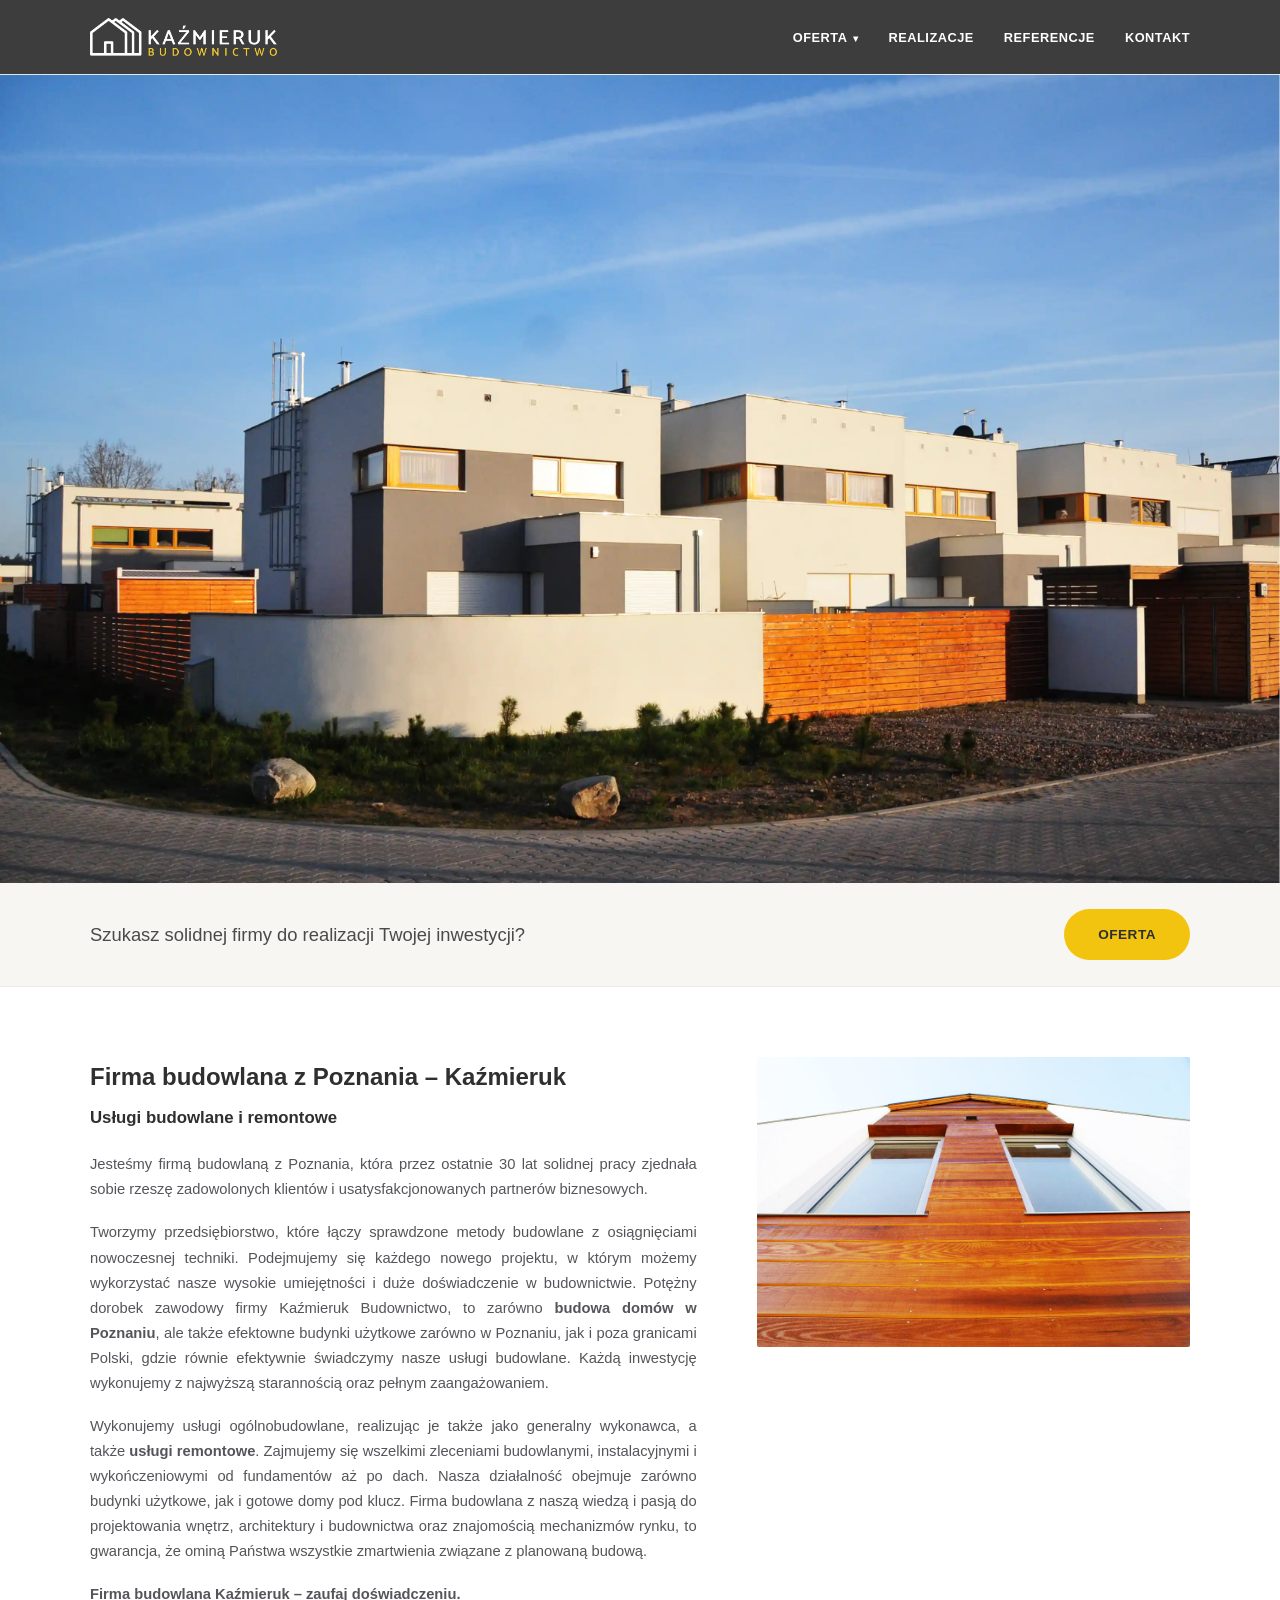
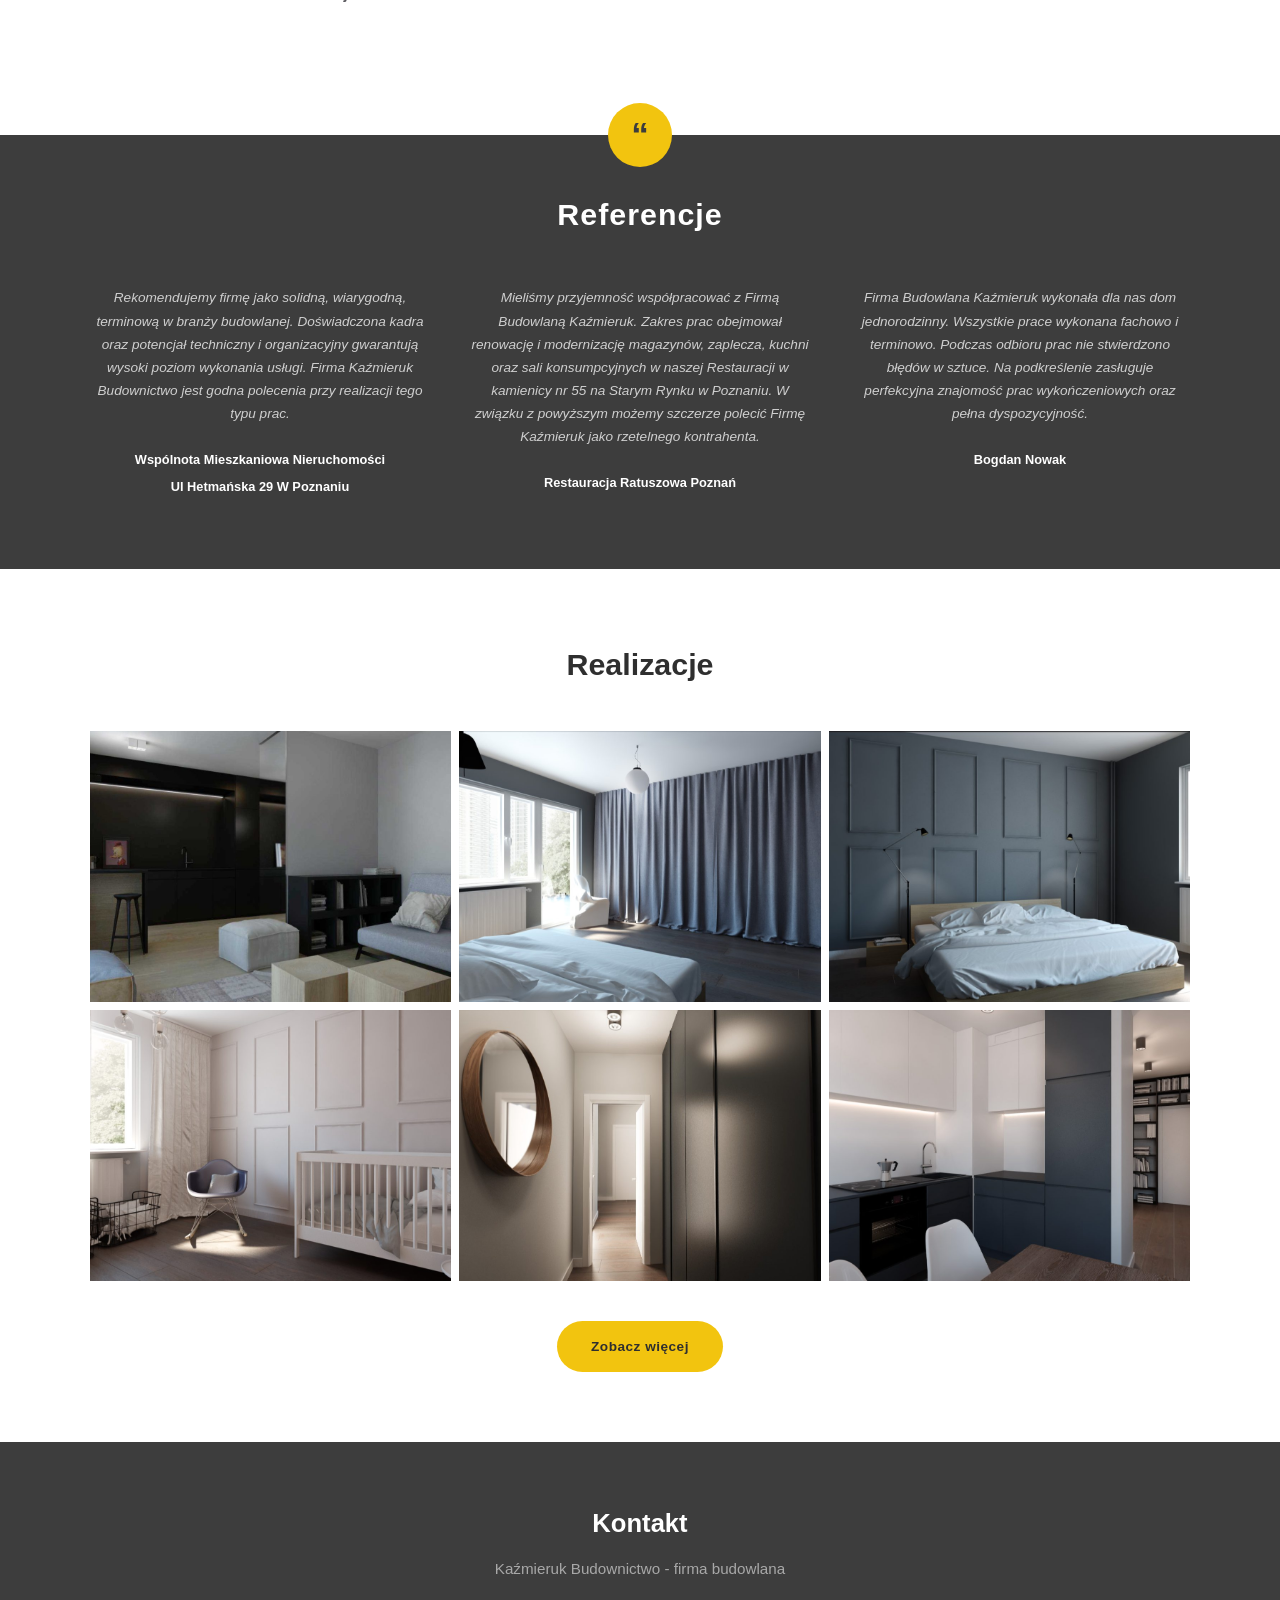
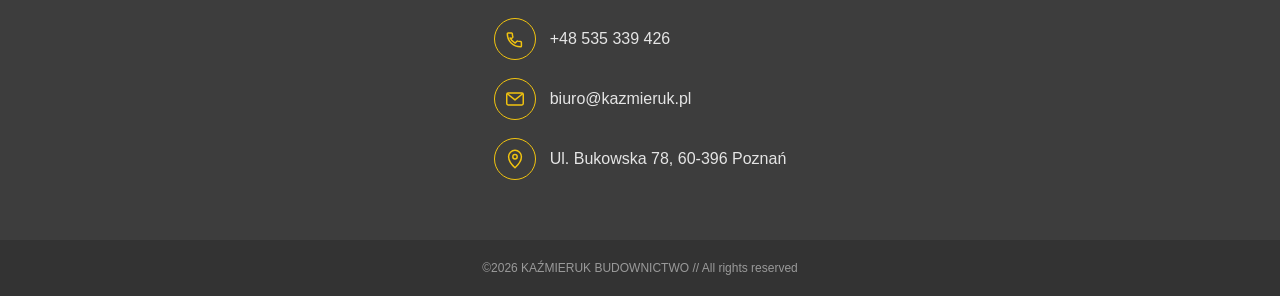
==== commit d142f121: "Use the real logo file in the header; simplify contact section Replace the hand-drawn header icon wi" ====
--- a/index.html
+++ b/index.html
@@ -12,16 +12,7 @@
 <header class="site-header">
   <div class="container header-inner">
     <div class="logo">
-      <svg class="logo-icon" viewBox="0 0 100 100" width="40" height="40" fill="none" xmlns="http://www.w3.org/2000/svg">
-        <path d="M5,52 L35,18 L65,52" stroke="#ffffff" stroke-width="3" stroke-linecap="round" stroke-linejoin="round"/>
-        <path d="M20,52 L50,18 L80,52" stroke="#ffffff" stroke-width="3" stroke-linecap="round" stroke-linejoin="round"/>
-        <path d="M35,52 L65,18 L95,52 V94 H35 V52" stroke="#ffffff" stroke-width="3" stroke-linecap="round" stroke-linejoin="round"/>
-        <rect x="55" y="66" width="20" height="28" stroke="#ffffff" stroke-width="3"/>
-      </svg>
-      <div class="logo-text">
-        <span class="logo-title">KAŹMIERUK</span>
-        <span class="logo-sub">BUDOWNICTWO</span>
-      </div>
+      <img src="images/logo-white.png" alt="Kaźmieruk Budownictwo" class="logo-img">
     </div>
 
     <button class="nav-toggle" id="navToggle" aria-label="Otwórz menu" aria-expanded="false">
@@ -110,33 +101,37 @@
 
 <footer class="site-footer" id="kontakt">
   <div class="container footer-inner">
-    <div class="contact-form-wrap">
-      <h2>Kontakt</h2>
-      <form action="#" method="post">
-        <div class="form-row">
-          <input type="text" name="imie" placeholder="Imię">
-          <input type="text" name="nazwisko" placeholder="Nazwisko">
-        </div>
-        <div class="form-row">
-          <input type="email" name="email" placeholder="E-mail">
-          <input type="tel" name="telefon" placeholder="Telefon">
-        </div>
-        <textarea name="wiadomosc" placeholder="Wiadomość" rows="5"></textarea>
-        <label class="consent">
-          <input type="checkbox" name="zgoda">
-          <span>Dane wpisane w formularzu kontaktowym będą przetwarzane w celu udzielenia odpowiedzi na przesłane zapytanie zgodnie z naszą polityką prywatności.</span>
-        </label>
-        <button type="submit" class="btn btn-yellow">WYŚLIJ</button>
-      </form>
-    </div>
+    <h2>Kontakt</h2>
+    <h3>Kaźmieruk Budownictwo - firma budowlana</h3>
 
-    <div class="contact-info">
-      <h3>Kaźmieruk Budownictwo - firma budowlana</h3>
-      <p>Tel.: +48 535 339 426</p>
-      <p>biuro@kazmieruk.pl</p>
-      <p>Ul. Bukowska 78</p>
-      <p>60-396 Poznań</p>
-    </div>
+    <ul class="contact-list">
+      <li>
+        <span class="contact-icon">
+          <svg viewBox="0 0 24 24" width="22" height="22" fill="none" xmlns="http://www.w3.org/2000/svg">
+            <path d="M6.6 10.8c1.2 2.4 3.2 4.4 5.6 5.6l1.9-1.9c.2-.2.6-.3.9-.2 1 .3 2 .5 3.1.5.5 0 .9.4.9.9V19.5c0 .5-.4.9-.9.9C9.9 20.4 3.6 14.1 3.6 6.3c0-.5.4-.9.9-.9H8.2c.5 0 .9.4.9.9 0 1.1.2 2.1.5 3.1.1.3 0 .7-.2.9l-1.8 1.5Z" stroke="#f2c40f" stroke-width="1.6" stroke-linecap="round" stroke-linejoin="round"/>
+          </svg>
+        </span>
+        <a href="tel:+48535339426">+48 535 339 426</a>
+      </li>
+      <li>
+        <span class="contact-icon">
+          <svg viewBox="0 0 24 24" width="22" height="22" fill="none" xmlns="http://www.w3.org/2000/svg">
+            <rect x="3" y="5.5" width="18" height="13" rx="1.5" stroke="#f2c40f" stroke-width="1.6"/>
+            <path d="M4 6.5 12 13 20 6.5" stroke="#f2c40f" stroke-width="1.6" stroke-linecap="round" stroke-linejoin="round"/>
+          </svg>
+        </span>
+        <a href="mailto:biuro@kazmieruk.pl">biuro@kazmieruk.pl</a>
+      </li>
+      <li>
+        <span class="contact-icon">
+          <svg viewBox="0 0 24 24" width="22" height="22" fill="none" xmlns="http://www.w3.org/2000/svg">
+            <path d="M12 21.5s7-6.3 7-12A7 7 0 0 0 5 9.5c0 5.7 7 12 7 12Z" stroke="#f2c40f" stroke-width="1.6" stroke-linejoin="round"/>
+            <circle cx="12" cy="9.5" r="2.4" stroke="#f2c40f" stroke-width="1.6"/>
+          </svg>
+        </span>
+        <span>Ul. Bukowska 78, 60-396 Poznań</span>
+      </li>
+    </ul>
   </div>
 
   <div class="copyright">
--- a/style.css
+++ b/style.css
@@ -61,27 +61,11 @@
 .logo {
   display: flex;
   align-items: center;
-  gap: 12px;
-}
-
-.logo-text {
-  display: flex;
-  flex-direction: column;
-  line-height: 1.2;
-}
-
-.logo-title {
-  color: #ffffff;
-  font-weight: 700;
-  font-size: 1.3rem;
-  letter-spacing: 2px;
-}
-
-.logo-sub {
-  color: #f2c40f;
-  font-size: 0.65rem;
-  font-weight: 600;
-  letter-spacing: 4px;
+}
+
+.logo-img {
+  height: 38px;
+  width: auto;
 }
 
 /* ---------- Nav ---------- */
@@ -327,73 +311,56 @@
 }
 
 .footer-inner {
-  padding-bottom: 50px;
-}
-
-.contact-form-wrap h2 {
+  padding-bottom: 60px;
+  text-align: center;
+}
+
+.footer-inner h2 {
   color: #ffffff;
   font-size: 1.6rem;
-  margin-bottom: 24px;
-}
-
-form {
-  max-width: 700px;
-}
-
-.form-row {
-  display: grid;
-  grid-template-columns: 1fr 1fr;
-  gap: 16px;
-  margin-bottom: 16px;
-}
-
-input[type="text"],
-input[type="email"],
-input[type="tel"],
-textarea {
-  width: 100%;
-  border: none;
-  border-radius: 2px;
-  padding: 13px 16px;
-  font-family: inherit;
-  font-size: 0.9rem;
-  color: #333;
-  background: #ffffff;
-}
-
-textarea {
-  resize: vertical;
-  margin-bottom: 16px;
-}
-
-.consent {
-  display: flex;
+  margin-bottom: 10px;
+}
+
+.footer-inner h3 {
+  color: #a8a8a8;
+  font-size: 0.95rem;
+  font-weight: 400;
+  margin-bottom: 36px;
+}
+
+.contact-list {
+  list-style: none;
+  display: inline-flex;
+  flex-direction: column;
   align-items: flex-start;
-  gap: 10px;
-  font-size: 0.72rem;
-  color: #a8a8a8;
-  margin-bottom: 22px;
-  cursor: pointer;
-}
-
-.consent input {
-  margin-top: 3px;
-}
-
-.contact-info {
-  margin-top: 40px;
-}
-
-.contact-info h3 {
-  color: #ffffff;
+  gap: 18px;
+}
+
+.contact-list li {
+  display: flex;
+  align-items: center;
+  gap: 14px;
+}
+
+.contact-list a,
+.contact-list span {
+  color: #e5e5e5;
   font-size: 1rem;
-  margin-bottom: 12px;
-}
-
-.contact-info p {
-  font-size: 0.88rem;
-  color: #c7c7c7;
-  margin-bottom: 4px;
+}
+
+.contact-list a:hover {
+  color: #f2c40f;
+}
+
+.contact-icon {
+  display: flex;
+  align-items: center;
+  justify-content: center;
+  width: 42px;
+  height: 42px;
+  border: 1.5px solid #f2c40f;
+  border-radius: 50%;
+  flex-shrink: 0;
 }
 
 .copyright {
@@ -475,10 +442,6 @@
     align-items: flex-start;
   }
 
-  .form-row {
-    grid-template-columns: 1fr;
-  }
-
   .gallery-grid {
     grid-template-columns: repeat(2, 1fr);
     gap: 4px;
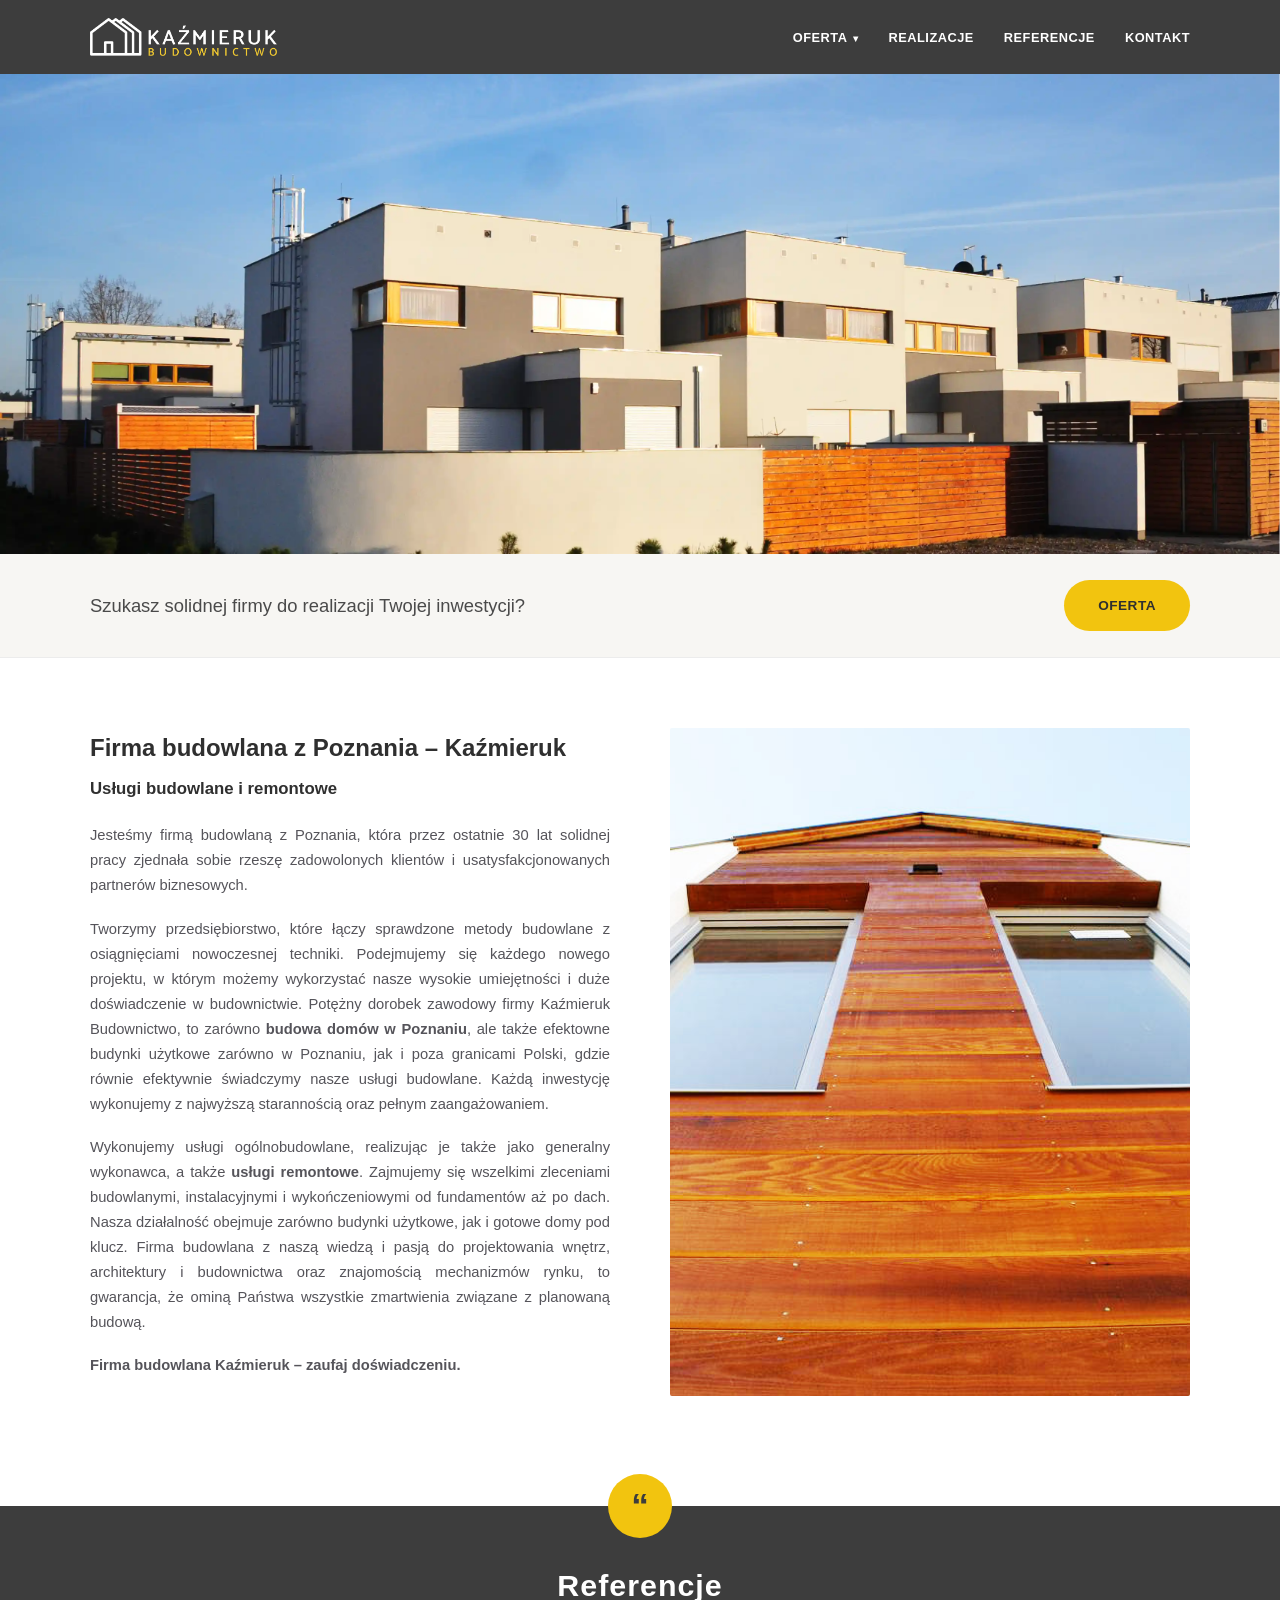
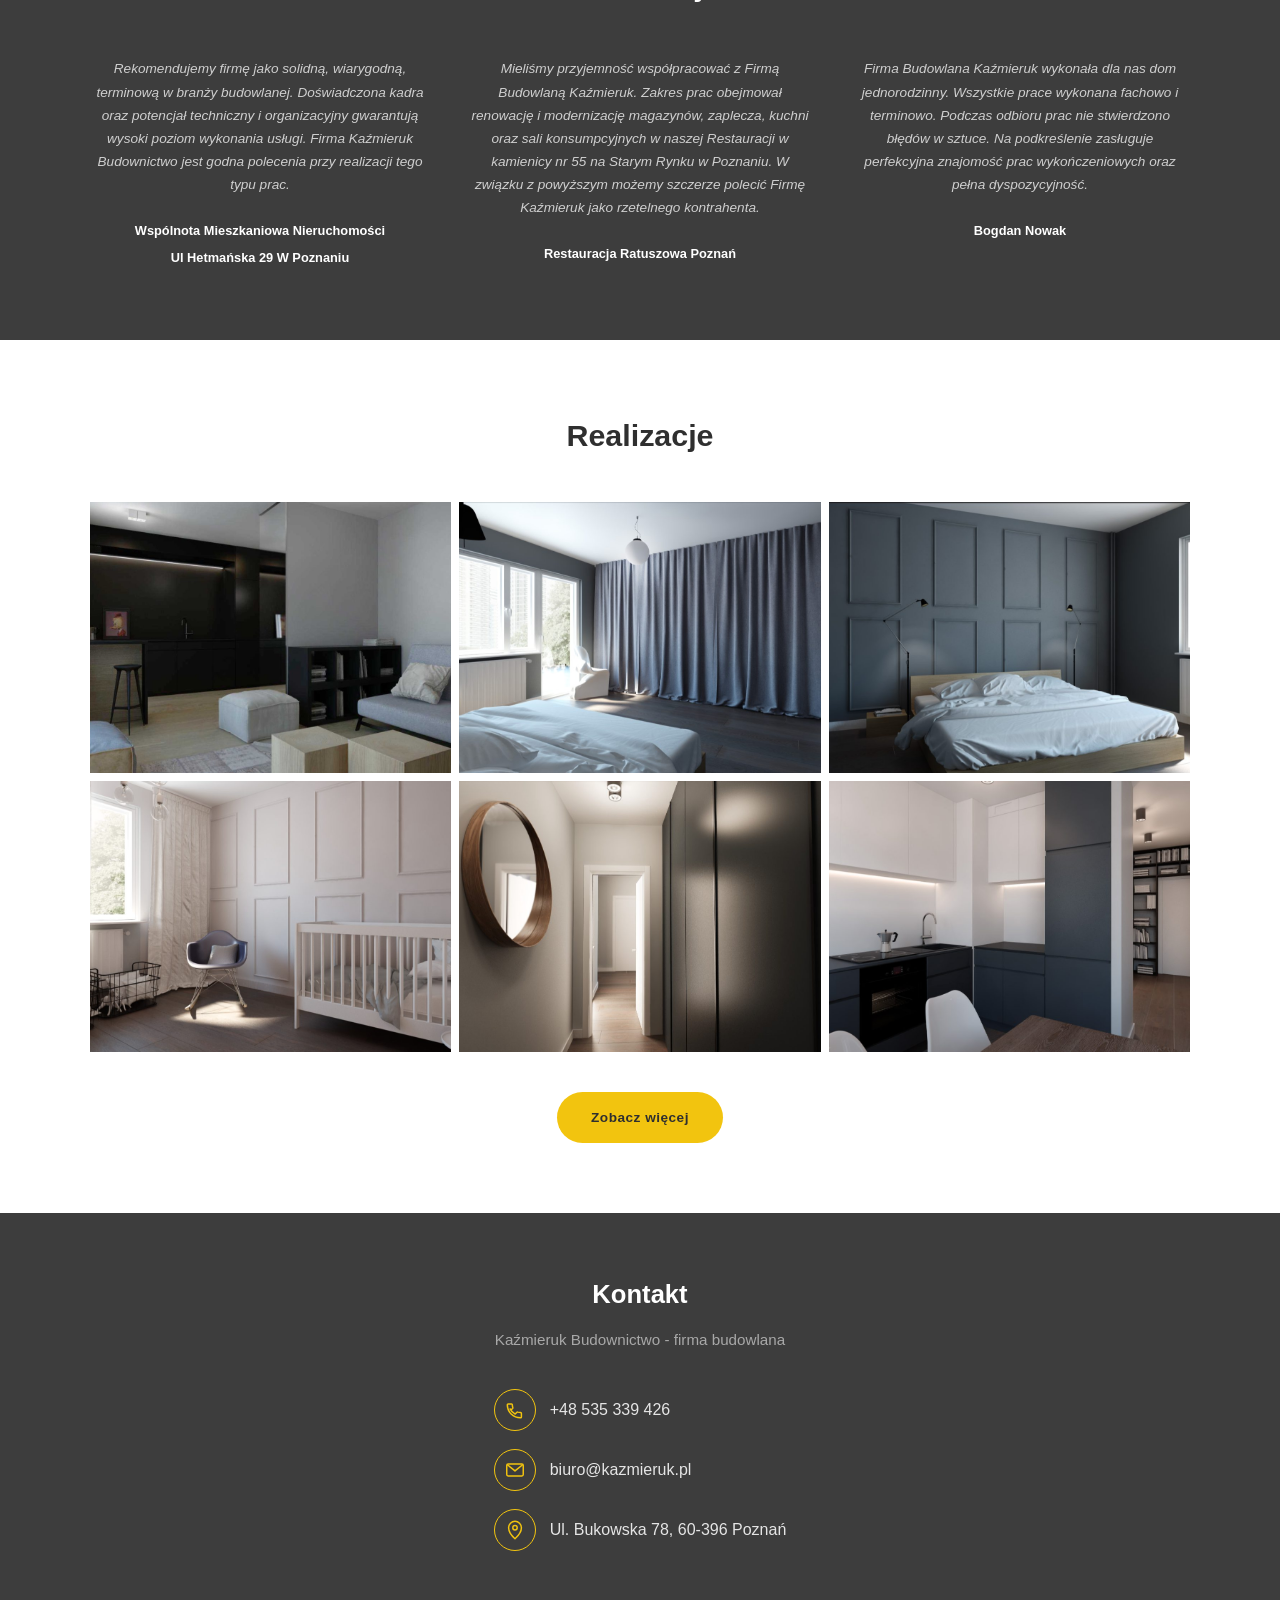
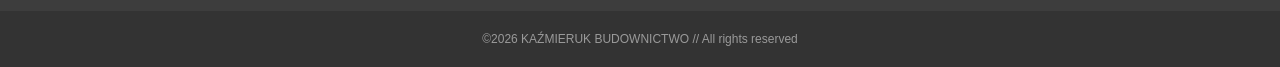
==== commit 17eb5b3d: "Fix hero/about image sizing, add gallery lightbox and favicon - Cap the hero banner at a fixed heigh" ====
--- a/index.html
+++ b/index.html
@@ -5,6 +5,10 @@
 <meta name="viewport" content="width=device-width, initial-scale=1.0">
 <title>Kaźmieruk Budownictwo — Firma budowlana z Poznania</title>
 <meta name="description" content="Firma budowlana Kaźmieruk z Poznania – nadzór budowlany, budowa domów pod klucz, prace wykończeniowe, architektura, dekoracja wnętrz, domy na sprzedaż.">
+<link rel="icon" href="images/favicon.ico" sizes="any">
+<link rel="icon" type="image/png" href="images/favicon-32.png" sizes="32x32">
+<link rel="icon" type="image/png" href="images/favicon-192.png" sizes="192x192">
+<link rel="apple-touch-icon" href="images/apple-touch-icon.png">
 <link rel="stylesheet" href="style.css">
 </head>
 <body>
@@ -99,6 +103,11 @@
   </div>
 </section>
 
+<div class="lightbox" id="lightbox">
+  <button class="lightbox-close" id="lightboxClose" aria-label="Zamknij">&times;</button>
+  <img src="" alt="" id="lightboxImg">
+</div>
+
 <footer class="site-footer" id="kontakt">
   <div class="container footer-inner">
     <h2>Kontakt</h2>
@@ -156,6 +165,28 @@
       }
     });
   });
+
+  const lightbox = document.getElementById('lightbox');
+  const lightboxImg = document.getElementById('lightboxImg');
+  const lightboxClose = document.getElementById('lightboxClose');
+
+  document.querySelectorAll('.gallery-item img').forEach(img => {
+    img.addEventListener('click', () => {
+      lightboxImg.src = img.src;
+      lightboxImg.alt = img.alt;
+      lightbox.classList.add('open');
+    });
+  });
+
+  const closeLightbox = () => lightbox.classList.remove('open');
+
+  lightboxClose.addEventListener('click', closeLightbox);
+  lightbox.addEventListener('click', (e) => {
+    if (e.target === lightbox) closeLightbox();
+  });
+  document.addEventListener('keydown', (e) => {
+    if (e.key === 'Escape') closeLightbox();
+  });
 </script>
 
 </body>
--- a/style.css
+++ b/style.css
@@ -155,13 +155,15 @@
 /* ---------- Hero ---------- */
 .hero {
   width: 100%;
+  height: 480px;
   overflow: hidden;
   line-height: 0;
 }
 
 .hero img {
   width: 100%;
-  height: auto;
+  height: 100%;
+  object-fit: cover;
 }
 
 /* ---------- CTA bar ---------- */
@@ -188,9 +190,9 @@
 /* ---------- About ---------- */
 .about {
   display: grid;
-  grid-template-columns: 1.4fr 1fr;
+  grid-template-columns: 1fr 1fr;
   gap: 60px;
-  align-items: start;
+  align-items: stretch;
   padding: 70px 20px;
 }
 
@@ -212,7 +214,15 @@
   color: #55545a;
 }
 
+.about-image {
+  min-height: 100%;
+}
+
 .about-image img {
+  width: 100%;
+  height: 100%;
+  min-height: 380px;
+  object-fit: cover;
   border-radius: 2px;
 }
 
@@ -296,11 +306,46 @@
   width: 100%;
   height: 100%;
   object-fit: cover;
+  cursor: pointer;
   transition: transform 0.3s ease;
 }
 
 .gallery-item:hover img {
   transform: scale(1.06);
+}
+
+/* ---------- Lightbox ---------- */
+.lightbox {
+  position: fixed;
+  inset: 0;
+  background: rgba(20, 20, 20, 0.92);
+  display: none;
+  align-items: center;
+  justify-content: center;
+  padding: 40px;
+  z-index: 1000;
+}
+
+.lightbox.open {
+  display: flex;
+}
+
+.lightbox img {
+  max-width: 100%;
+  max-height: 100%;
+  border-radius: 2px;
+}
+
+.lightbox-close {
+  position: absolute;
+  top: 20px;
+  right: 30px;
+  background: none;
+  border: none;
+  color: #ffffff;
+  font-size: 2.4rem;
+  line-height: 1;
+  cursor: pointer;
 }
 
 /* ---------- Footer / Contact ---------- */
@@ -376,6 +421,10 @@
 
 /* ---------- Responsive ---------- */
 @media (max-width: 900px) {
+  .hero {
+    height: 340px;
+  }
+
   .nav-toggle {
     display: flex;
   }
@@ -437,6 +486,10 @@
 }
 
 @media (max-width: 600px) {
+  .hero {
+    height: 240px;
+  }
+
   .cta-inner {
     flex-direction: column;
     align-items: flex-start;
